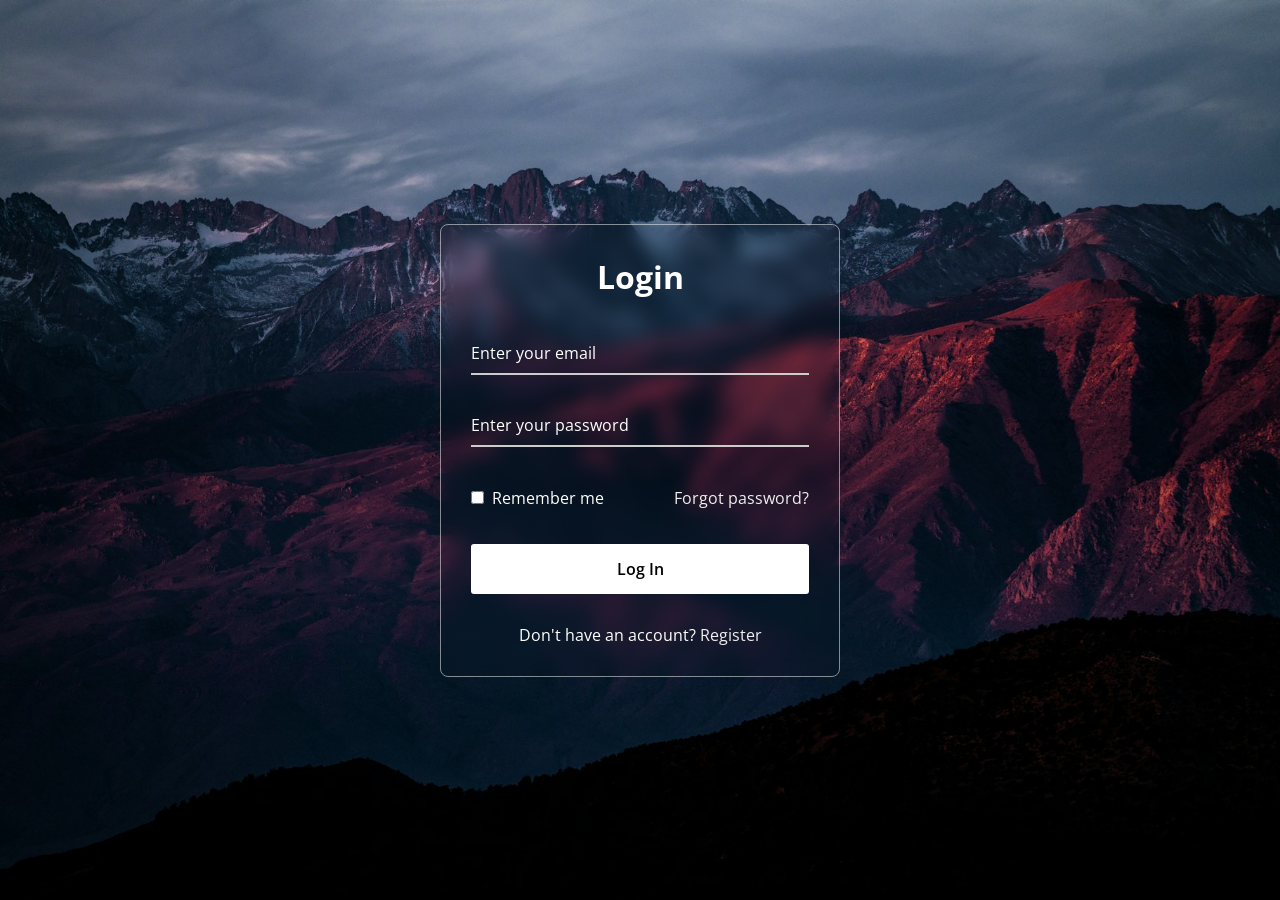
==== login/index.html @ 815ca2c4 "Update index.html" ====
<!DOCTYPE html>
<!-- Coding By CodingNepal - www.codingnepalweb.com -->
<html>
<head>
  <meta charset="UTF-8">
  <meta name="viewport" content="width=device-width, initial-scale=1.0">
  <title>Glassmorphism Login Form | CodingNepal</title>
  <link rel="stylesheet" href="style.css">
</head>
<body>
  <div class="wrapper">
    <form action="#">
      <h2>Login</h2>
        <div class="input-field">
        <input type="text" required>
        <label>Enter your email</label>
      </div>
      <div class="input-field">
        <input type="password" required>
        <label>Enter your password</label>
      </div>
      <div class="forget">
        <label for="remember">
          <input type="checkbox" id="remember">
          <p>Remember me</p>
        </label>
        <a href="#">Forgot password?</a>
      </div>
      <button type="submit">Log In</button>
      <div class="register">
        <p>Don't have an account? <a href="#">Register</a></p>
      </div>
    </form>
  </div>
  <script scr="js/login.js"></script>
</body>
</html>
---- login/style.css ----
@import url("https://fonts.googleapis.com/css2?family=Open+Sans:wght@200;300;400;500;600;700&display=swap");

* {
  margin: 0;
  padding: 0;
  box-sizing: border-box;
  font-family: "Open Sans", sans-serif;
}

body {
  display: flex;
  align-items: center;
  justify-content: center;
  min-height: 100vh;
  width: 100%;
  padding: 0 10px;
}

body::before {
  content: "";
  position: absolute;
  width: 100%;
  height: 100%;
  background: url("hero-bg.jpg"), #000;
  background-position: center;
  background-size: cover;
}

.wrapper {
  width: 400px;
  border-radius: 8px;
  padding: 30px;
  text-align: center;
  border: 1px solid rgba(255, 255, 255, 0.5);
  backdrop-filter: blur(9px);
  -webkit-backdrop-filter: blur(9px);
}

form {
  display: flex;
  flex-direction: column;
}

h2 {
  font-size: 2rem;
  margin-bottom: 20px;
  color: #fff;
}

.input-field {
  position: relative;
  border-bottom: 2px solid #ccc;
  margin: 15px 0;
}

.input-field label {
  position: absolute;
  top: 50%;
  left: 0;
  transform: translateY(-50%);
  color: #fff;
  font-size: 16px;
  pointer-events: none;
  transition: 0.15s ease;
}

.input-field input {
  width: 100%;
  height: 40px;
  background: transparent;
  border: none;
  outline: none;
  font-size: 16px;
  color: #fff;
}

.input-field input:focus~label,
.input-field input:valid~label {
  font-size: 0.8rem;
  top: 10px;
  transform: translateY(-120%);
}

.forget {
  display: flex;
  align-items: center;
  justify-content: space-between;
  margin: 25px 0 35px 0;
  color: #fff;
}

#remember {
  accent-color: #fff;
}

.forget label {
  display: flex;
  align-items: center;
}

.forget label p {
  margin-left: 8px;
}

.wrapper a {
  color: #efefef;
  text-decoration: none;
}

.wrapper a:hover {
  text-decoration: underline;
}

button {
  background: #fff;
  color: #000;
  font-weight: 600;
  border: none;
  padding: 12px 20px;
  cursor: pointer;
  border-radius: 3px;
  font-size: 16px;
  border: 2px solid transparent;
  transition: 0.3s ease;
}

button:hover {
  color: #fff;
  border-color: #fff;
  background: rgba(255, 255, 255, 0.15);
}

.register {
  text-align: center;
  margin-top: 30px;
  color: #fff;
}
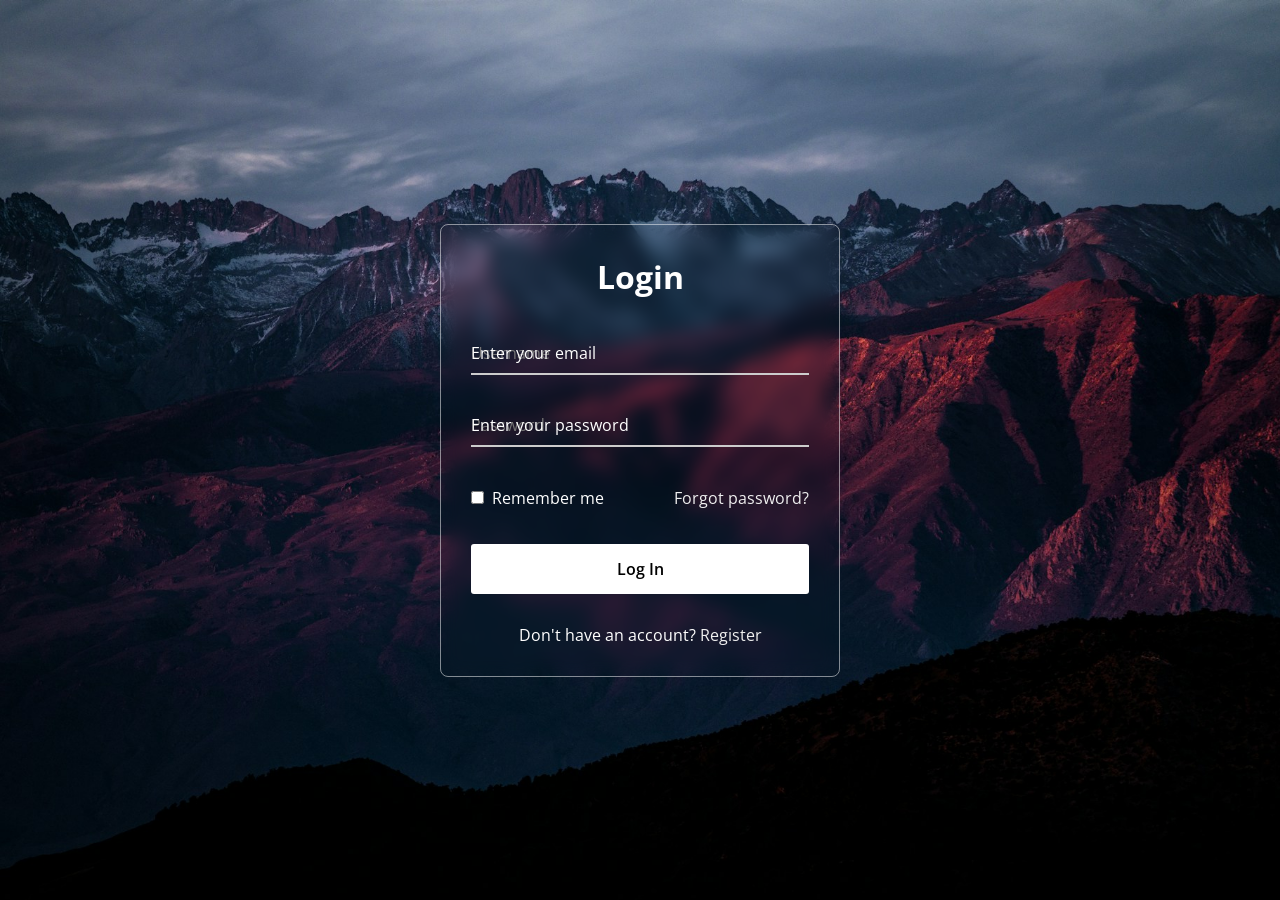
==== commit effc3f3a: "Update index.html" ====
--- a/login/index.html
+++ b/login/index.html
@@ -4,19 +4,19 @@
 <head>
   <meta charset="UTF-8">
   <meta name="viewport" content="width=device-width, initial-scale=1.0">
-  <title>Glassmorphism Login Form | CodingNepal</title>
+  <title>login</title>
   <link rel="stylesheet" href="style.css">
 </head>
 <body>
   <div class="wrapper">
-    <form action="#">
+    <form action="#" class="login" id="loginForm">
       <h2>Login</h2>
         <div class="input-field">
-        <input type="text" required>
+        <input type="text" placeholder="Username" required id="username">
         <label>Enter your email</label>
       </div>
       <div class="input-field">
-        <input type="password" required>
+        <input type="password" placeholder="Password" required id="password">
         <label>Enter your password</label>
       </div>
       <div class="forget">
@@ -32,6 +32,6 @@
       </div>
     </form>
   </div>
-  <script scr="js/login.js"></script>
+  <script src="js/login.js"></script>
 </body>
 </html>
--- a/login/style.css
+++ b/login/style.css
@@ -134,4 +134,17 @@
   text-align: center;
   margin-top: 30px;
   color: #fff;
-}+}
+#message{
+  background: #ff4e4e;
+  color: white;
+  text-align: center;
+  margin-top: 20px;
+}
+#alertBox{
+  position: fixed;
+  top: 20px;
+  left: 50%;
+  transform: translateX(-50%);
+  z-index: 999;
+}
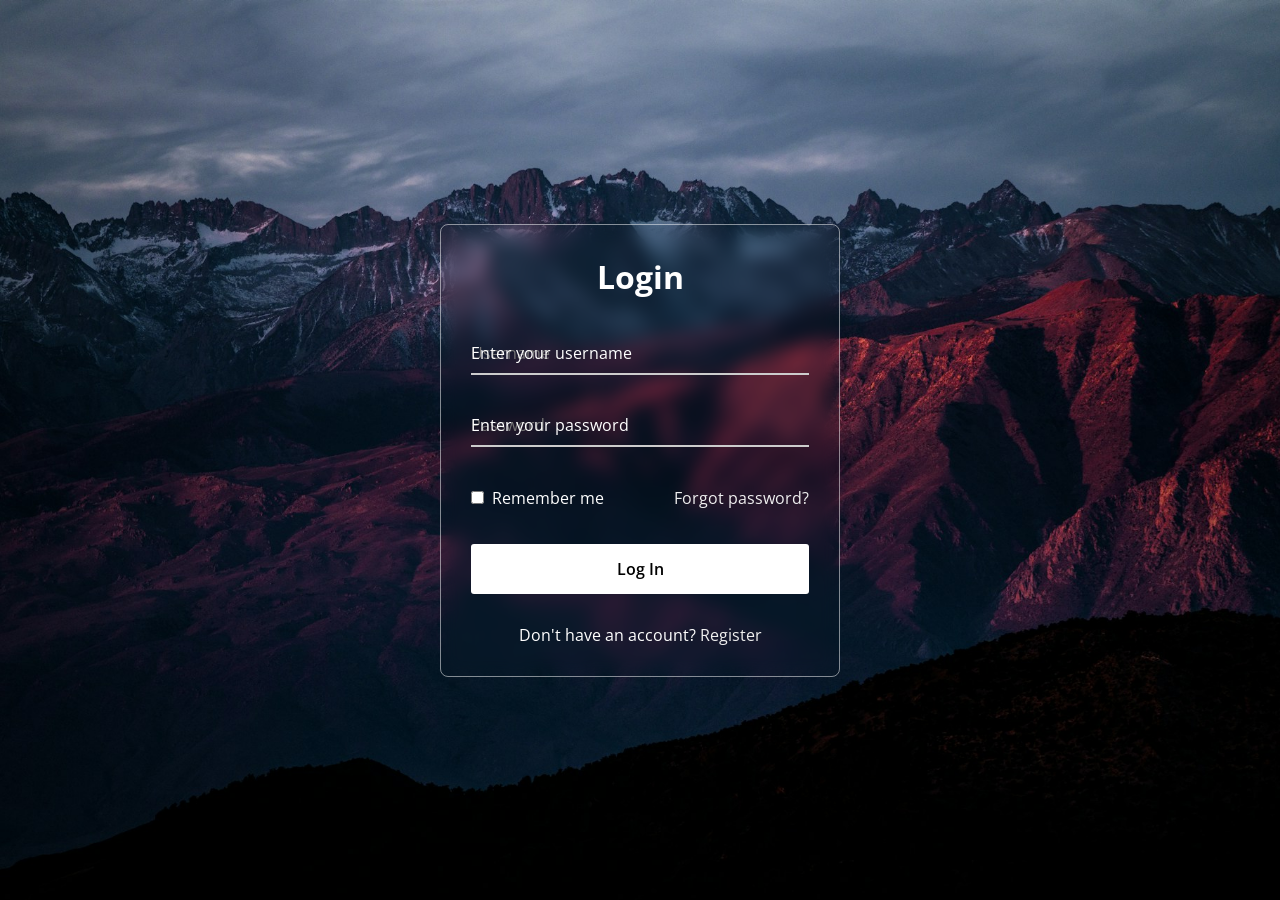
==== commit 0f712fb3: "Update index.html" ====
--- a/login/index.html
+++ b/login/index.html
@@ -1,10 +1,11 @@
 <!DOCTYPE html>
-<!-- Coding By CodingNepal - www.codingnepalweb.com -->
+
 <html>
 <head>
   <meta charset="UTF-8">
   <meta name="viewport" content="width=device-width, initial-scale=1.0">
   <title>login</title>
+  <link rel="icon" type="image/png" href="img/muhammadiyahhijau.png">
   <link rel="stylesheet" href="style.css">
 </head>
 <body>
@@ -13,7 +14,7 @@
       <h2>Login</h2>
         <div class="input-field">
         <input type="text" placeholder="Username" required id="username">
-        <label>Enter your email</label>
+        <label>Enter your username</label>
       </div>
       <div class="input-field">
         <input type="password" placeholder="Password" required id="password">
@@ -28,7 +29,7 @@
       </div>
       <button type="submit">Log In</button>
       <div class="register">
-        <p>Don't have an account? <a href="#">Register</a></p>
+        <p>Don't have an account? <a href="register.html">Register</a></p>
       </div>
     </form>
   </div>
--- a/login/style.css
+++ b/login/style.css
@@ -148,3 +148,10 @@
   transform: translateX(-50%);
   z-index: 999;
 }
+.alert{
+  background: #e44e4e;
+  color: white;
+  padding: 10px;
+  text-align: center;
+  border: 1px solid #b32929;
+}
